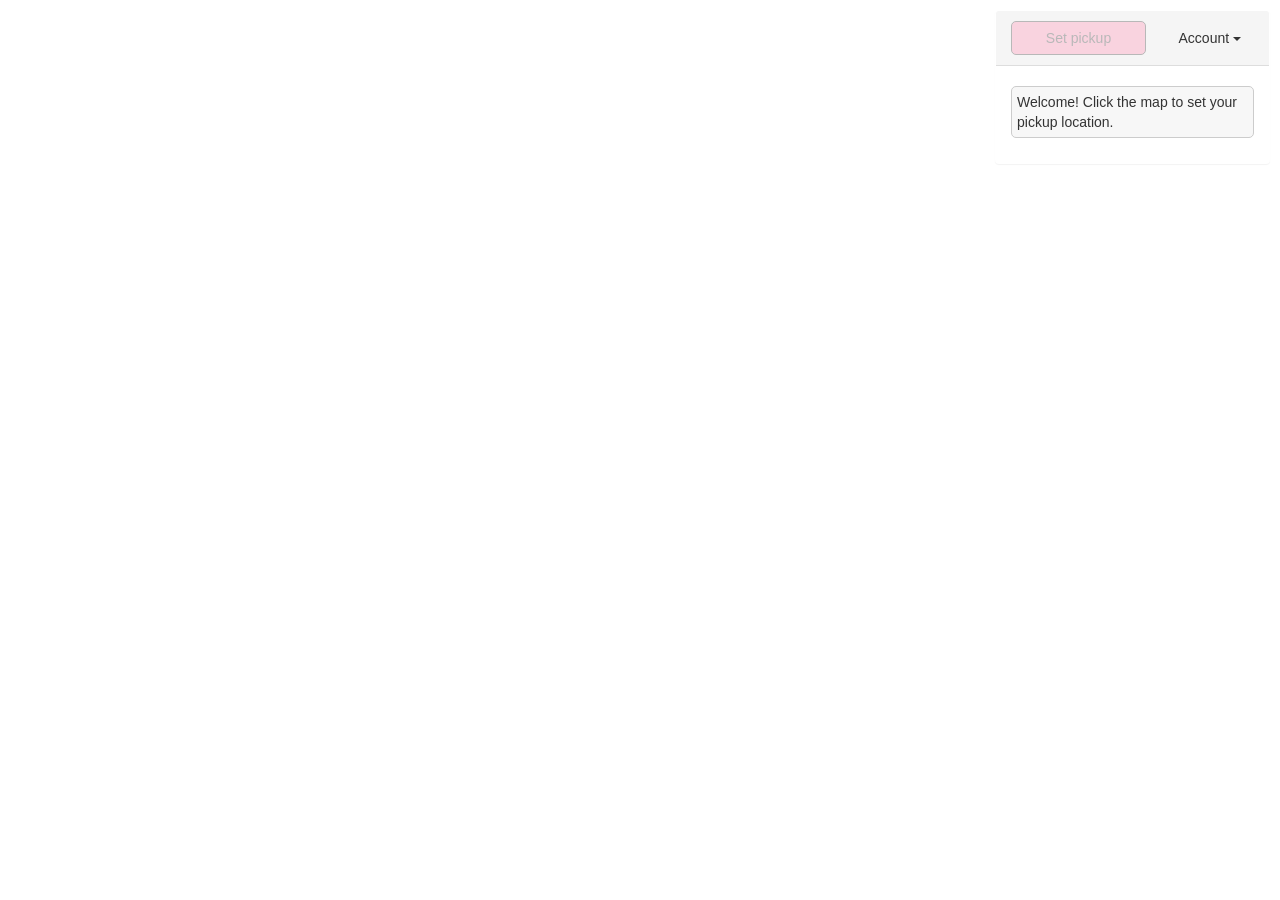
==== ride.html @ b950af50 "Add files via upload" ====
<!DOCTYPE html>
<html>

<head>
    <meta charset="utf-8">
    <meta name="viewport" content="initial-scale=1,maximum-scale=1,user-scalable=no">
    <title>Wild Rydes</title>
    <meta charset="utf-8">
    <meta http-equiv="X-UA-Compatible" content="IE=edge">
    <meta name="viewport" content="width=device-width, initial-scale=1">
    <meta name="description" content="Serverless web application example">
    <meta name="author" content="">


    <link rel="stylesheet" href="https://maxcdn.bootstrapcdn.com/bootstrap/3.3.7/css/bootstrap.min.css" integrity="sha384-BVYiiSIFeK1dGmJRAkycuHAHRg32OmUcww7on3RYdg4Va+PmSTsz/K68vbdEjh4u" crossorigin="anonymous">
    <link rel="stylesheet" href="https://js.arcgis.com/4.6/esri/css/main.css">
    <link rel="stylesheet" href="/css/ride.css">
    <link rel="stylesheet" href="/css/message.css">
</head>

<body>

    <div class="info panel panel-default">
        <div class="panel-heading">
            <button id="request" class="btn btn-primary" disabled="disabled">Set pickup</button>
            <div class="dropdown pull-right">
                <button id="accountLink" class="btn" type="button" data-toggle="dropdown" aria-haspopup="true" aria-expanded="false">
                    Account <span class="caret"></span>
                </button>
                <ul class="dropdown-menu" aria-labelledby="accountLink">
                    <li><a id="signOut" href="#">Sign out</a></li>
                </ul>
            </div>
        </div>
        <div class="panel-body">
            <ol id="updates">
                <li>Welcome! Click the map to set your pickup location.</li>
            </ol>
        </div>
    </div>

    <div id="noApiMessage" class="configMessage" style="display: none;">
        <div class="backdrop"></div>
        <div class="panel panel-default">
            <div class="panel-heading">
                <h3 class="panel-title">Successfully Authenticated!</h3>
            </div>
            <div class="panel-body">
                <p>This page is not functional yet because there is no API invoke URL configured in <a href="/js/config.js">/js/config.js</a>. You'll configure this in Module 3.</p>
                <p>In the meantime, if you'd like to test the Amazon Cognito user pool authorizer for your API, use the auth token below:</p>
                <textarea class="authToken"></textarea>
            </div>
        </div>
    </div>

    <div id="noCognitoMessage" class="configMessage" style="display: none;">
        <div class="backdrop"></div>
        <div class="panel panel-default">
            <div class="panel-heading">
                <h3 class="panel-title">No Cognito User Pool Configured</h3>
            </div>
            <div class="panel-body">
                <p>There is no user pool configured in <a href="/js/config.js">/js/config.js</a>. You'll configure this in Module 2 of the workshop.</p>
            </div>
        </div>
    </div>

    <div id="main">
        <div id="map">
        </div>
    </div>

    <div id="authTokenModal" class="modal fade" tabindex="-1" role="dialog" aria-labelledby="authToken">
        <div class="modal-dialog" role="document">
            <div class="modal-content">
                <div class="modal-header">
                    <button type="button" class="close" data-dismiss="modal" aria-label="Close"><span aria-hidden="true">&times;</span></button>
                    <h4 class="modal-title" id="myModalLabel">Your Auth Token</h4>
                </div>
                <div class="modal-body">
                    <textarea class="authToken"></textarea>
                </div>
                <div class="modal-footer">
                    <button type="button" class="btn btn-default" data-dismiss="modal">Close</button>
                </div>
            </div>
        </div>
    </div>


    <script src="js/vendor/jquery-3.1.0.js"></script>
    <script src="js/vendor/bootstrap.min.js"></script>
    <script src="js/vendor/aws-cognito-sdk.min.js"></script>
    <script src="js/vendor/amazon-cognito-identity.min.js"></script>
    <script src="https://js.arcgis.com/4.6/"></script>
    <script src="js/config.js"></script>
    <script src="js/cognito-auth.js"></script>
    <script src="js/esri-map.js"></script>
    <script src="js/ride.js"></script>
</body>

</html>
---- css/ride.css ----
html, body, #main, #map {
    padding: 0;
    margin: 0;
    height: 100%;
    width: 100%;
}

.info {
    position: absolute;
    right: 10px;
    top: 10px;
    z-index: 100;
    width: 275px;
    background: transparent;
}

.info .panel-body {
    background: transparent;
}

#request {
    position: relative;
    background: #fcc1d4 none repeat scroll 0 0;
    color: #000;
    border-color: #000;
    border-radius: 5px;
    text-align: center;
    width: 135px;
}

#request:disabled {
    color: #999;
    border-color: #999;
}

#accountLink {
    background: inherit;
}

#updates {
    list-style: none;
    margin-top: 5px;
    padding: 0;
}

#updates li {
    margin: 3px 0;
    border: 1px solid #ccc;
    border-radius: 5px;
    background-color: #f7f7f7;
    padding: 5px;
}

.authToken {
    word-wrap: break-word;
    width: 100%;
}
---- css/message.css ----
.panel-default {
    border-color: #dddddd;
}
.panel {
    background-color: #ffffff;
    border: 1px solid rgba(0, 0, 0, 0);
    border-radius: 4px;
    box-shadow: 0 1px 1px rgba(0, 0, 0, 0.05);
}

.panel-default > .panel-heading {
    background-color: #f5f5f5;
    border-color: #dddddd;
    color: #333333;
}
.panel-heading {
    border-bottom: 1px solid rgba(0, 0, 0, 0);
    border-top-left-radius: 3px;
    border-top-right-radius: 3px;
    padding: 10px 15px;
}

.panel-title {
    color: inherit;
    font-size: 16px;
    margin-bottom: 0;
    margin-top: 0;
}

.configMessage {
    width: 100%;
    height: 100%;
    text-align: center;
    background: transparent;
    position: absolute;
    z-index: 2000;
}

.configMessage .panel {
    margin: auto;
    width: 40%;
    top: 50%;
    position: relative;
    transform: translateY(-50%);
    -ms-transform: translateY(-50%);
    -moz-transform: translateY(-50%);
    -webkit-transform: translateY(-50%);
    -o-transform: translateY(-50%);
    z-index: 100;
}

.configMessage .panel-body {
    text-align: left;
}

.configMessage .backdrop {
    position: absolute;
    width: 100%;
    height: 100%;
    background: #fff;
    opacity: 0.6;
    z-index: 50;
}
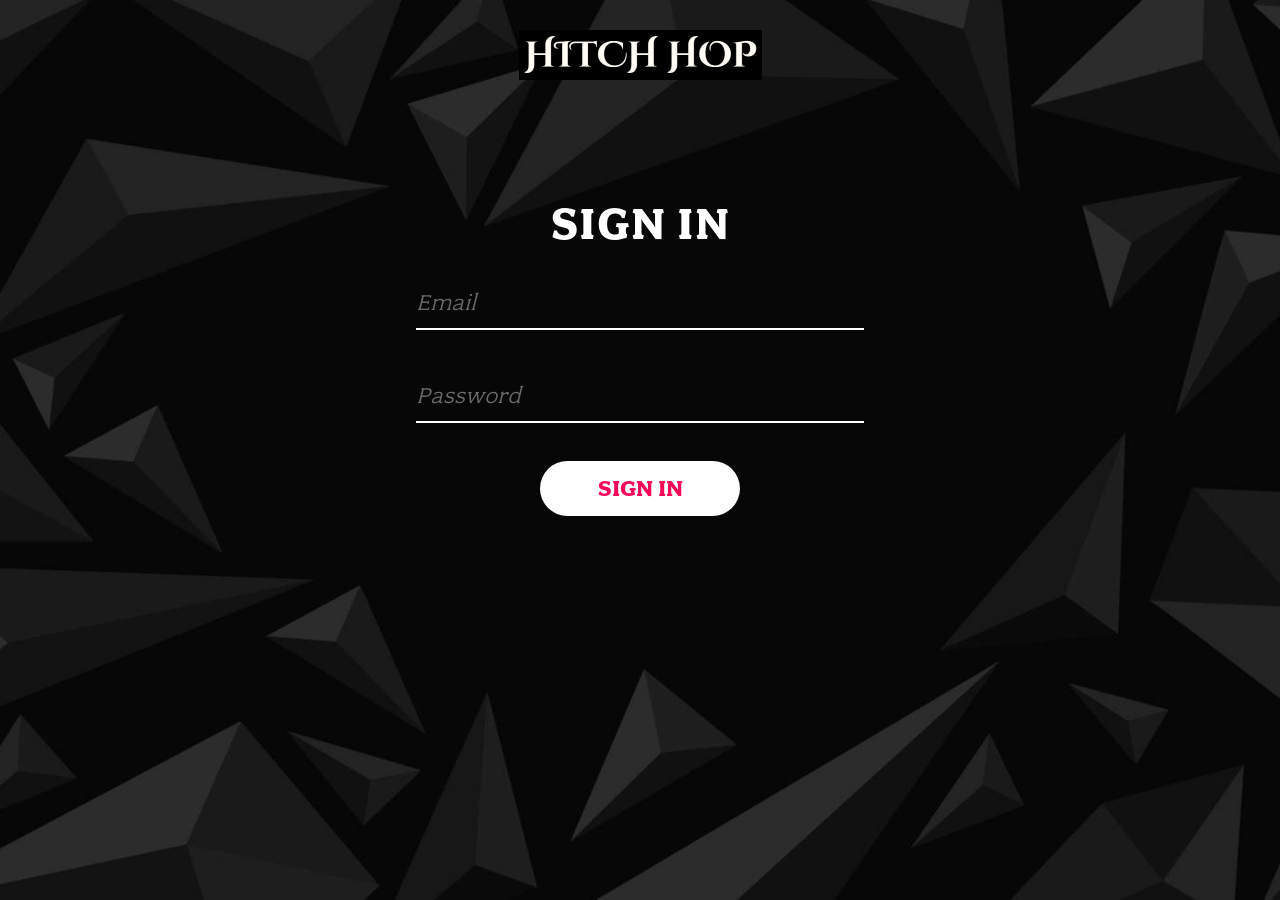
==== commit 8c963d38: "Update ride.html" ====
--- a/ride.html
+++ b/ride.html
@@ -4,7 +4,7 @@
 <head>
     <meta charset="utf-8">
     <meta name="viewport" content="initial-scale=1,maximum-scale=1,user-scalable=no">
-    <title>Wild Rydes</title>
+    <title>HitchHop</title>
     <meta charset="utf-8">
     <meta http-equiv="X-UA-Compatible" content="IE=edge">
     <meta name="viewport" content="width=device-width, initial-scale=1">
